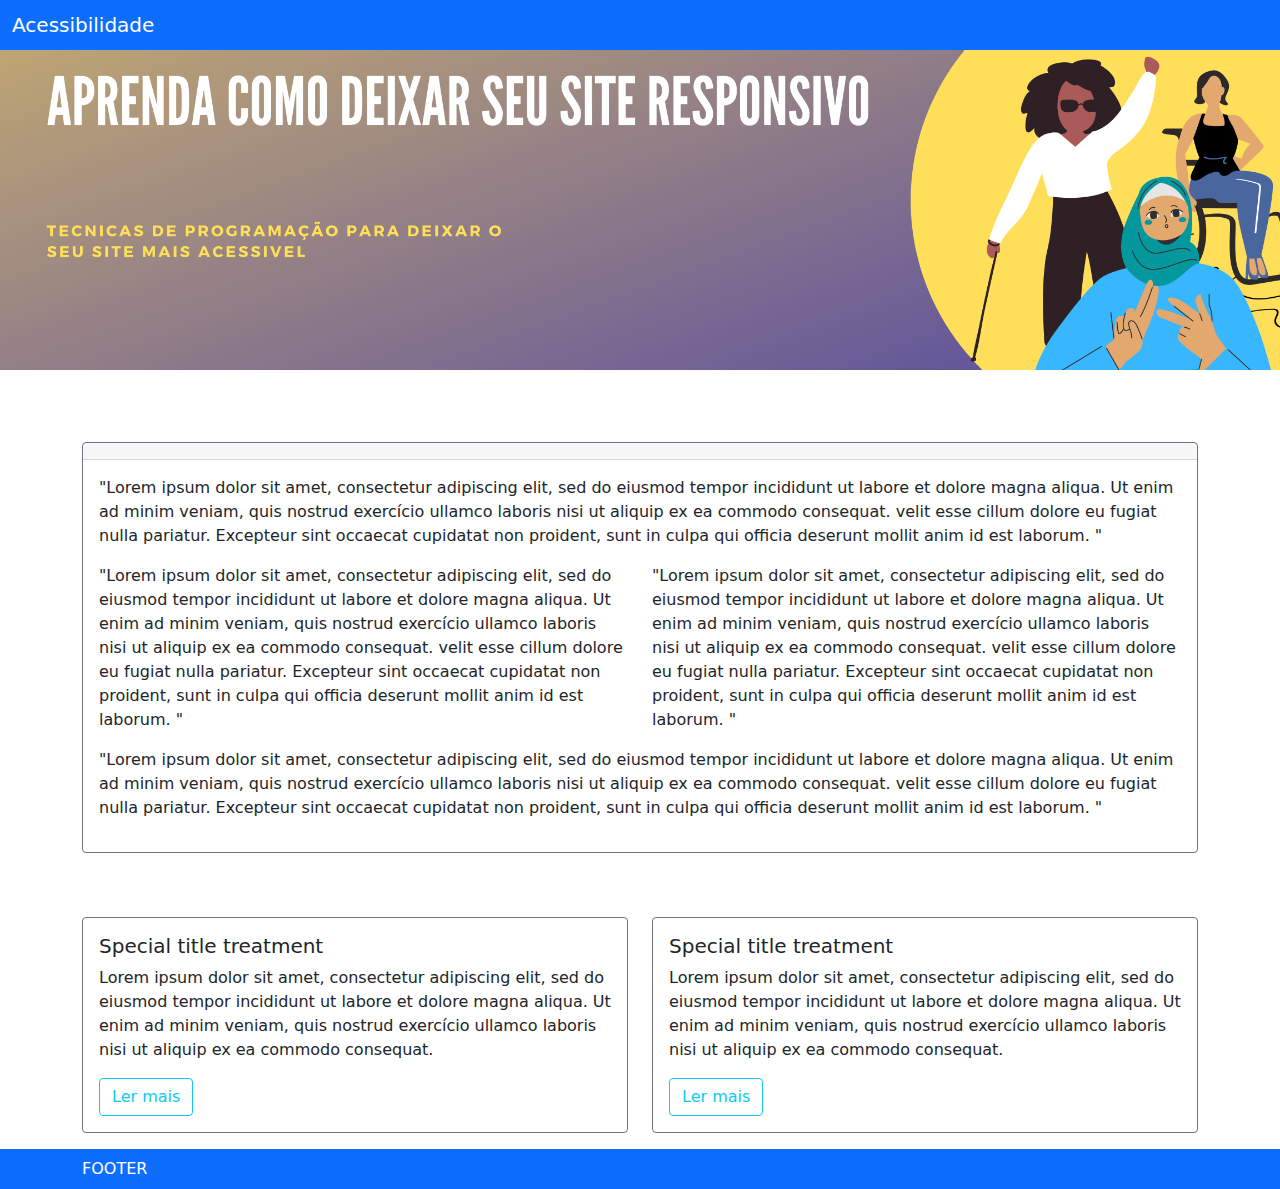
==== index.html @ 2752319e "Home" ====
<!DOCTYPE html>
<html lang="pt-br">
  <head>
    <title>Home</title>
    <meta charset="utf-8">
    <meta name="viewport" content="width-device-width, initial-scale=1.0" />
    <link rel="stylesheet" type="text/css" href="css/bootstrap.min.css" />
  </head>
  <body>

    <script type="text/javascript" src="bootstrap.min.js"></script>

<nav class="navbar navbar-dark bg-primary">
  <div class="container-fluid">
    <span class="navbar-brand mb-0 h1">Acessibilidade</span>
 
  </div>
</nav>

 <img src="image/banner.png" class=" img-fluid " alt="acessibilidade" />


<br><br>
<div class="container">

<br><br>
<div class="card card border-secondary mb-3">
  <div class="card-header">
  </div>
  <div class="card-body">
    <p class="card-text">"Lorem ipsum dolor sit amet, consectetur adipiscing elit, sed do eiusmod tempor incididunt ut labore et dolore magna aliqua. Ut enim ad minim veniam, quis nostrud exercício ullamco laboris nisi ut aliquip ex ea commodo consequat. velit esse cillum dolore eu fugiat nulla pariatur. Excepteur sint occaecat cupidatat non proident, sunt in culpa qui officia deserunt mollit anim id est laborum. "

</p>
<div class="row">
 <p class="col-xl-6">"Lorem ipsum dolor sit amet, consectetur adipiscing elit, sed do eiusmod tempor incididunt ut labore et dolore magna aliqua. Ut enim ad minim veniam, quis nostrud exercício ullamco laboris nisi ut aliquip ex ea commodo consequat. velit esse cillum dolore eu fugiat nulla pariatur. Excepteur sint occaecat cupidatat non proident, sunt in culpa qui officia deserunt mollit anim id est laborum. "
</p>

<p class="col-xl-6">"Lorem ipsum dolor sit amet, consectetur adipiscing elit, sed do eiusmod tempor incididunt ut labore et dolore magna aliqua. Ut enim ad minim veniam, quis nostrud exercício ullamco laboris nisi ut aliquip ex ea commodo consequat. velit esse cillum dolore eu fugiat nulla pariatur. Excepteur sint occaecat cupidatat non proident, sunt in culpa qui officia deserunt mollit anim id est laborum. "
</p>
</div>


<div class="row">
 <p class="col-xl-12">"Lorem ipsum dolor sit amet, consectetur adipiscing elit, sed do eiusmod tempor incididunt ut labore et dolore magna aliqua. Ut enim ad minim veniam, quis nostrud exercício ullamco laboris nisi ut aliquip ex ea commodo consequat. velit esse cillum dolore eu fugiat nulla pariatur. Excepteur sint occaecat cupidatat non proident, sunt in culpa qui officia deserunt mollit anim id est laborum. "
</p>
</div>

  </div>
</div>



<br><br>
  <div class="row">
  <div class="col-sm-6">
    <div class="card card border-secondary mb-3">
      <div class="card-body">
        <h5 class="card-title">Special title treatment</h5>
        <p class="card-text">Lorem ipsum dolor sit amet, consectetur adipiscing elit, sed do eiusmod tempor incididunt ut labore et dolore magna aliqua. Ut enim ad minim veniam, quis nostrud exercício ullamco laboris nisi ut aliquip ex ea commodo consequat. </p>
       <button type="button" class="btn btn-outline-info">Ler mais</button>
      </div>
    </div>
  </div>
  <div class="col-sm-6">
    <div class="card card border-secondary mb-3">
      <div class="card-body">
        <h5 class="card-title">Special title treatment</h5>
        <p class="card-text">Lorem ipsum dolor sit amet, consectetur adipiscing elit, sed do eiusmod tempor incididunt ut labore et dolore magna aliqua. Ut enim ad minim veniam, quis nostrud exercício ullamco laboris nisi ut aliquip ex ea commodo consequat. </p>
      <button type="button" class="btn btn-outline-info">Ler mais</button>
      </div>
    </div>
  </div>
</div>
</div>


<footer class=" navbar navbar-dark bg-primary">
	
<div class="container">
                    <div class="row">
                      <div class="col-xl-12 text-white">FOOTER</div>
                  </div>
                    </div>
</footer>
  </body>
</html>
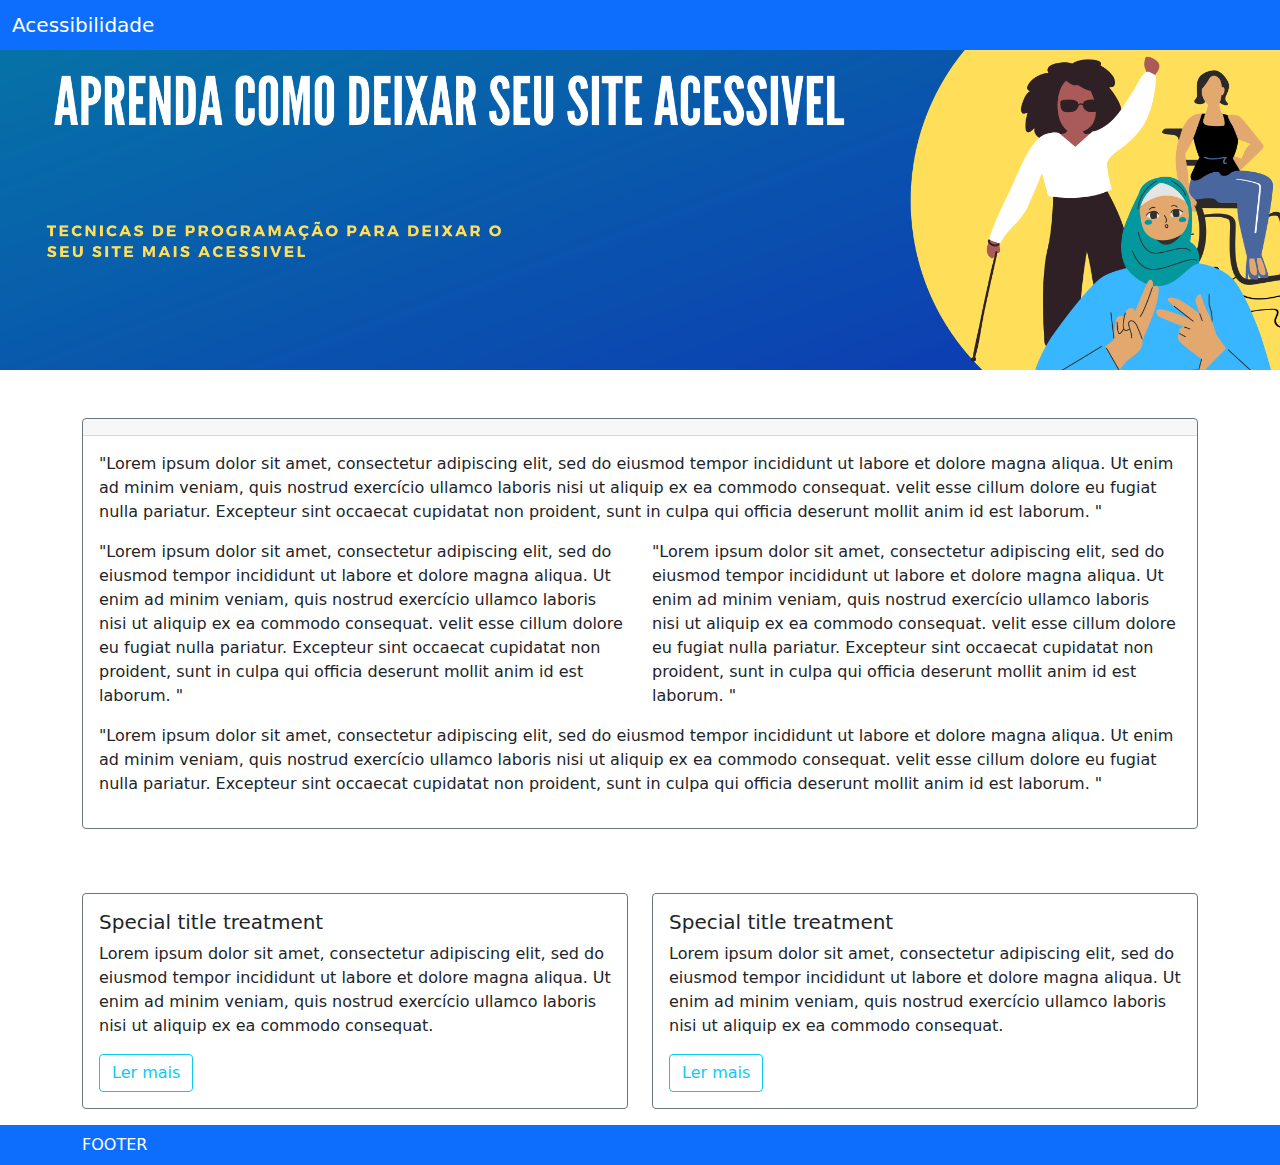
==== commit 4cb8d340: "Merge 401c9cba788c25ee068dbaf2c334ea7f28bfd908 into a6978aa817dc9ea962c1b588a8c777752ebcef75" ====
--- a/index.html
+++ b/index.html
@@ -1,86 +1,111 @@
 <!DOCTYPE html>
 <html lang="pt-br">
-  <head>
-    <title>Home</title>
-    <meta charset="utf-8">
-    <meta name="viewport" content="width-device-width, initial-scale=1.0" />
-    <link rel="stylesheet" type="text/css" href="css/bootstrap.min.css" />
-  </head>
-  <body>
 
-    <script type="text/javascript" src="bootstrap.min.js"></script>
+<head>
+  <title>Home</title>
+  <meta charset="utf-8">
+  <meta name="viewport" content="width-device-width, initial-scale=1.0" />
+  <link rel="stylesheet" type="text/css" href="css/bootstrap.min.css" />
+</head>
 
-<nav class="navbar navbar-dark bg-primary">
-  <div class="container-fluid">
-    <span class="navbar-brand mb-0 h1">Acessibilidade</span>
- 
-  </div>
-</nav>
+<body>
 
- <img src="image/banner.png" class=" img-fluid " alt="acessibilidade" />
+  <script type="text/javascript" src="bootstrap.min.js"></script>
+
+  <nav class="navbar navbar-dark bg-primary">
+    <div class="container-fluid">
+      <span class="navbar-brand mb-0 h1">Acessibilidade</span>
+
+    </div>
+  </nav>
+
+    
+    <header>
+  <img src="image/banner.png" class=" img-fluid " alt="acessibilidade" />
+    </header>
+
+    <main>
+  <article>
+    
+    <div class="container">
+      <br><br>
+      <div class="card card border-secondary mb-3">
+        <div class="card-header">
+        </div>
+        <div class="card-body">
+          <p class="card-text">"Lorem ipsum dolor sit amet, consectetur adipiscing elit, sed do eiusmod tempor
+            incididunt ut labore et dolore magna aliqua. Ut enim ad minim veniam, quis nostrud exercício ullamco laboris
+            nisi ut aliquip ex ea commodo consequat. velit esse cillum dolore eu fugiat nulla pariatur. Excepteur sint
+            occaecat cupidatat non proident, sunt in culpa qui officia deserunt mollit anim id est laborum. "
+
+          </p>
+          <div class="row">
+            <p class="col-xl-6">"Lorem ipsum dolor sit amet, consectetur adipiscing elit, sed do eiusmod tempor
+              incididunt ut labore et dolore magna aliqua. Ut enim ad minim veniam, quis nostrud exercício ullamco
+              laboris nisi ut aliquip ex ea commodo consequat. velit esse cillum dolore eu fugiat nulla pariatur.
+              Excepteur sint occaecat cupidatat non proident, sunt in culpa qui officia deserunt mollit anim id est
+              laborum. "
+            </p>
+
+            <p class="col-xl-6">"Lorem ipsum dolor sit amet, consectetur adipiscing elit, sed do eiusmod tempor
+              incididunt ut labore et dolore magna aliqua. Ut enim ad minim veniam, quis nostrud exercício ullamco
+              laboris nisi ut aliquip ex ea commodo consequat. velit esse cillum dolore eu fugiat nulla pariatur.
+              Excepteur sint occaecat cupidatat non proident, sunt in culpa qui officia deserunt mollit anim id est
+              laborum. "
+            </p>
+          </div>
 
 
-<br><br>
-<div class="container">
+          <div class="row">
+            <p class="col-xl-12">"Lorem ipsum dolor sit amet, consectetur adipiscing elit, sed do eiusmod tempor
+              incididunt ut labore et dolore magna aliqua. Ut enim ad minim veniam, quis nostrud exercício ullamco
+              laboris nisi ut aliquip ex ea commodo consequat. velit esse cillum dolore eu fugiat nulla pariatur.
+              Excepteur sint occaecat cupidatat non proident, sunt in culpa qui officia deserunt mollit anim id est
+              laborum. "
+            </p>
+          </div>
 
-<br><br>
-<div class="card card border-secondary mb-3">
-  <div class="card-header">
-  </div>
-  <div class="card-body">
-    <p class="card-text">"Lorem ipsum dolor sit amet, consectetur adipiscing elit, sed do eiusmod tempor incididunt ut labore et dolore magna aliqua. Ut enim ad minim veniam, quis nostrud exercício ullamco laboris nisi ut aliquip ex ea commodo consequat. velit esse cillum dolore eu fugiat nulla pariatur. Excepteur sint occaecat cupidatat non proident, sunt in culpa qui officia deserunt mollit anim id est laborum. "
+        </div>
+      </div>
 
-</p>
-<div class="row">
- <p class="col-xl-6">"Lorem ipsum dolor sit amet, consectetur adipiscing elit, sed do eiusmod tempor incididunt ut labore et dolore magna aliqua. Ut enim ad minim veniam, quis nostrud exercício ullamco laboris nisi ut aliquip ex ea commodo consequat. velit esse cillum dolore eu fugiat nulla pariatur. Excepteur sint occaecat cupidatat non proident, sunt in culpa qui officia deserunt mollit anim id est laborum. "
-</p>
-
-<p class="col-xl-6">"Lorem ipsum dolor sit amet, consectetur adipiscing elit, sed do eiusmod tempor incididunt ut labore et dolore magna aliqua. Ut enim ad minim veniam, quis nostrud exercício ullamco laboris nisi ut aliquip ex ea commodo consequat. velit esse cillum dolore eu fugiat nulla pariatur. Excepteur sint occaecat cupidatat non proident, sunt in culpa qui officia deserunt mollit anim id est laborum. "
-</p>
-</div>
-
-
-<div class="row">
- <p class="col-xl-12">"Lorem ipsum dolor sit amet, consectetur adipiscing elit, sed do eiusmod tempor incididunt ut labore et dolore magna aliqua. Ut enim ad minim veniam, quis nostrud exercício ullamco laboris nisi ut aliquip ex ea commodo consequat. velit esse cillum dolore eu fugiat nulla pariatur. Excepteur sint occaecat cupidatat non proident, sunt in culpa qui officia deserunt mollit anim id est laborum. "
-</p>
-</div>
-
-  </div>
-</div>
-
-
-
-<br><br>
-  <div class="row">
-  <div class="col-sm-6">
-    <div class="card card border-secondary mb-3">
-      <div class="card-body">
-        <h5 class="card-title">Special title treatment</h5>
-        <p class="card-text">Lorem ipsum dolor sit amet, consectetur adipiscing elit, sed do eiusmod tempor incididunt ut labore et dolore magna aliqua. Ut enim ad minim veniam, quis nostrud exercício ullamco laboris nisi ut aliquip ex ea commodo consequat. </p>
-       <button type="button" class="btn btn-outline-info">Ler mais</button>
+      <br><br>
+      <div class="row">
+        <div class="col-sm-6">
+          <div class="card card border-secondary mb-3">
+            <div class="card-body">
+              <h5 class="card-title">Special title treatment</h5>
+              <p class="card-text">Lorem ipsum dolor sit amet, consectetur adipiscing elit, sed do eiusmod tempor
+                incididunt ut labore et dolore magna aliqua. Ut enim ad minim veniam, quis nostrud exercício ullamco
+                laboris nisi ut aliquip ex ea commodo consequat. </p>
+              <button type="button" class="btn btn-outline-info">Ler mais</button>
+            </div>
+          </div>
+        </div>
+        <div class="col-sm-6">
+          <div class="card card border-secondary mb-3">
+            <div class="card-body">
+              <h5 class="card-title">Special title treatment</h5>
+              <p class="card-text">Lorem ipsum dolor sit amet, consectetur adipiscing elit, sed do eiusmod tempor
+                incididunt ut labore et dolore magna aliqua. Ut enim ad minim veniam, quis nostrud exercício ullamco
+                laboris nisi ut aliquip ex ea commodo consequat. </p>
+              <button type="button" class="btn btn-outline-info">Ler mais</button>
+            </div>
+          </div>
+        </div>
       </div>
     </div>
-  </div>
-  <div class="col-sm-6">
-    <div class="card card border-secondary mb-3">
-      <div class="card-body">
-        <h5 class="card-title">Special title treatment</h5>
-        <p class="card-text">Lorem ipsum dolor sit amet, consectetur adipiscing elit, sed do eiusmod tempor incididunt ut labore et dolore magna aliqua. Ut enim ad minim veniam, quis nostrud exercício ullamco laboris nisi ut aliquip ex ea commodo consequat. </p>
-      <button type="button" class="btn btn-outline-info">Ler mais</button>
+
+  </article>
+    </main>
+
+  <footer class=" navbar navbar-dark bg-primary">
+
+    <div class="container">
+      <div class="row">
+        <div class="col-xl-12 text-white">FOOTER</div>
       </div>
     </div>
-  </div>
-</div>
-</div>
+  </footer>
+</body>
 
-
-<footer class=" navbar navbar-dark bg-primary">
-	
-<div class="container">
-                    <div class="row">
-                      <div class="col-xl-12 text-white">FOOTER</div>
-                  </div>
-                    </div>
-</footer>
-  </body>
 </html>